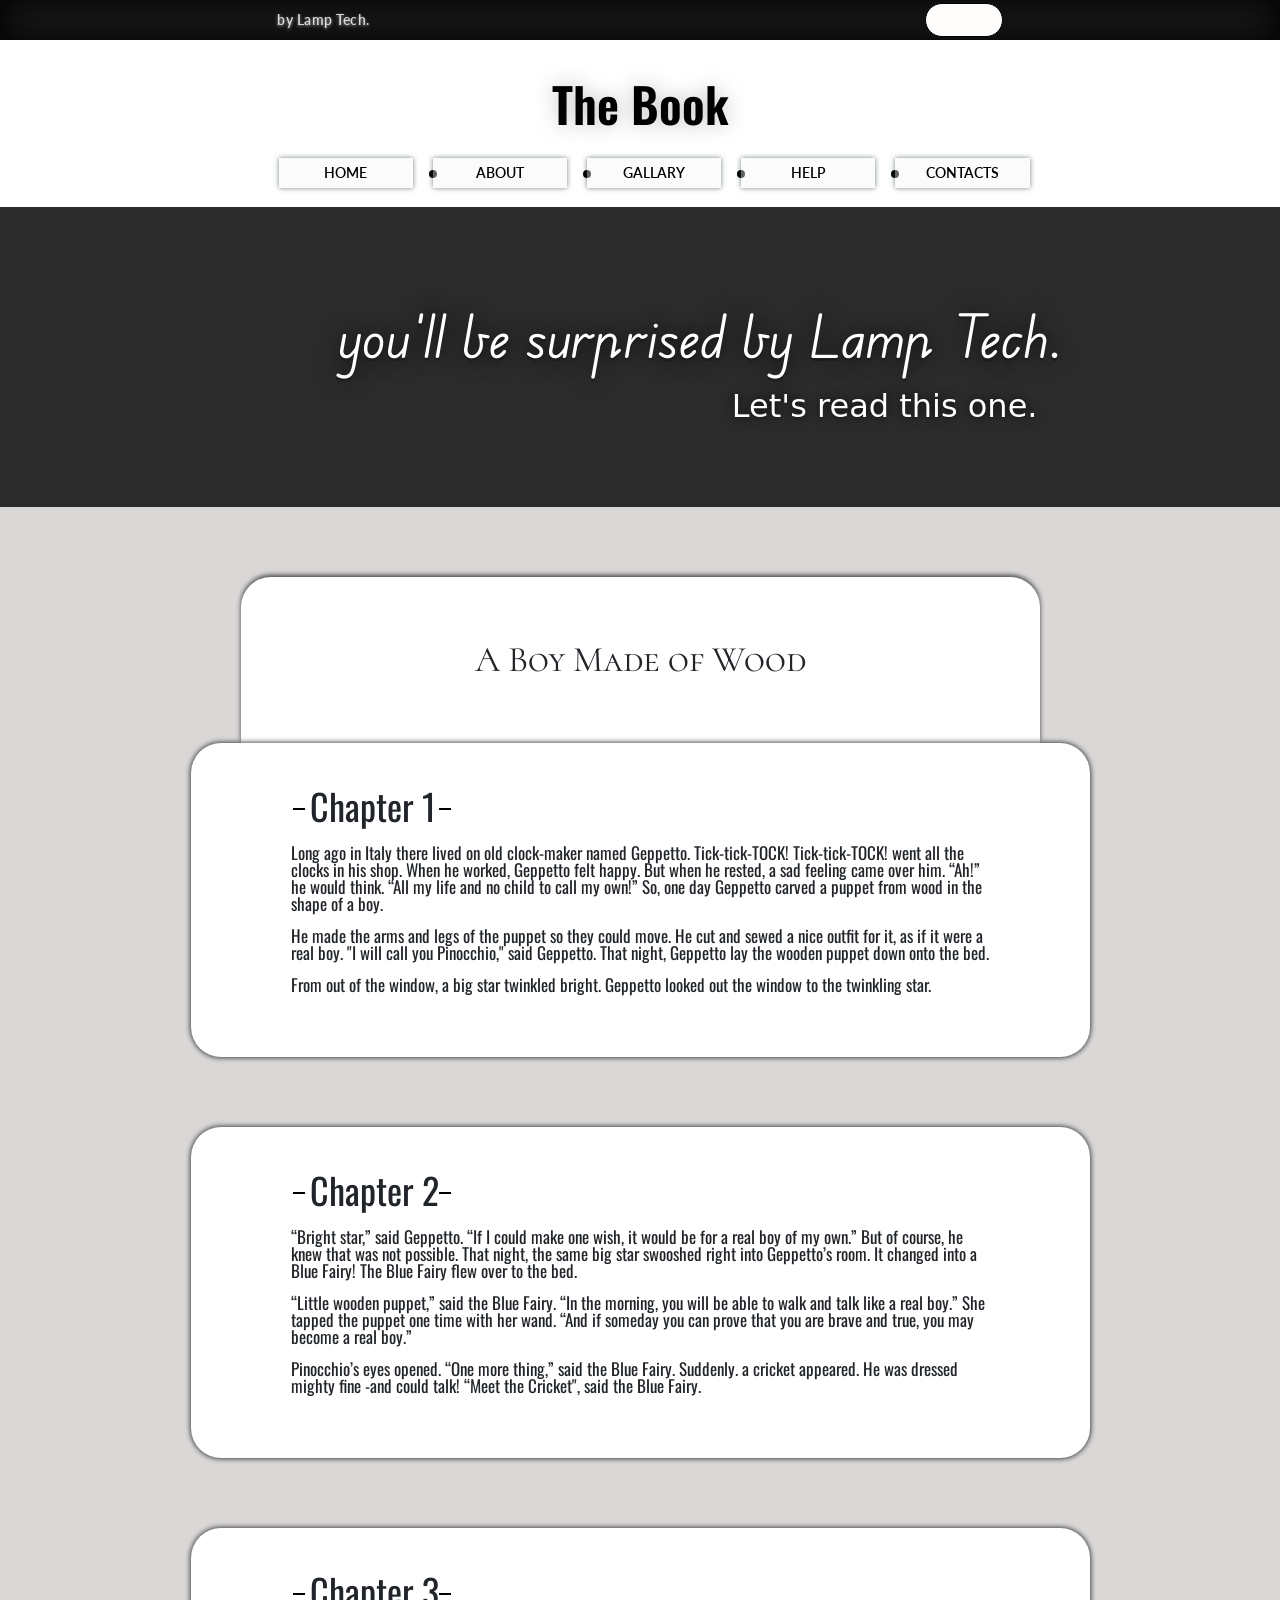
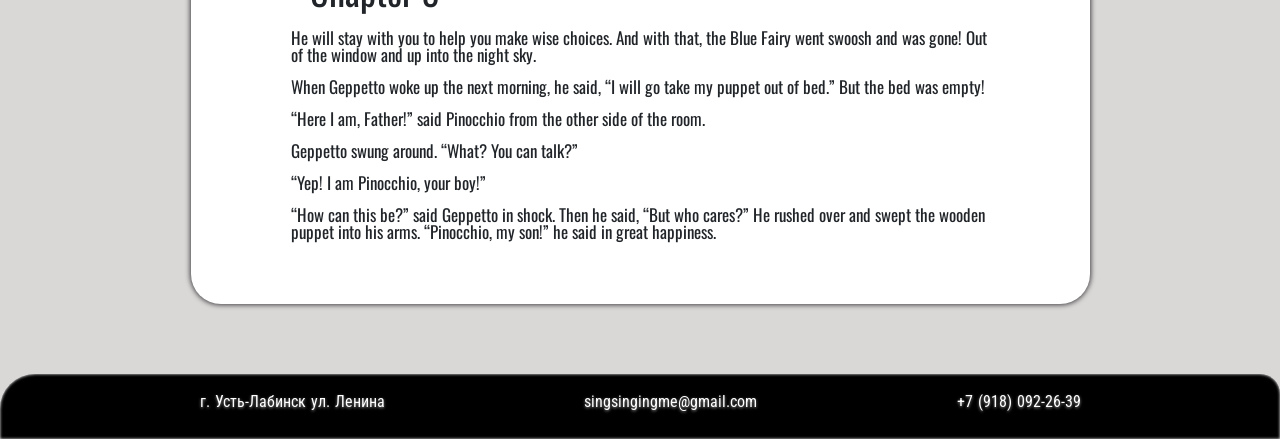
==== index.html @ bba51c2e "The book Добавил свёрстанную страницу" ====
<!DOCTYPE html>
<html lang="en">

<head>
	<link rel="stylesheet" href="/css/bootstrap.css">
	<link rel="stylesheet" href="/css/style.css">
	<meta charset="UTF-8">
	<meta http-equiv="X-UA-Compatible" content="IE=edge">
	<meta name="viewport" content="width=device-width, initial-scale=1.0">
	<title>Document</title>
</head>





</body>

</html><body>
	<div class="wrapper">
		<div class="content">
			<div class="top">

				<div class="top__flex">
					<div class="top__adress">by Lamp Tech.</div>

					<div class="top__list">
						<ul>
							<li><a target="blank" href="#"><img src="/img/icons/instagram.svg" alt=""></a></li>
							<li><a target="blank" href="#"><img src="/img/icons/facebook.svg" alt=""></a></li>
							<li><a target="blank" href="https://www.youtube.com/?hl=RU"><img src="/img/icons/youtube.svg" alt=""></a>
							</li>
							<li><a target="blank" href="https://vk.com/"><img src="/img/icons/vk.svg" alt=""></a></li>
						</ul>
					</div>
				</div>

			</div>
			<div class="header">
				<div class="container">
					<div class="header__logo">
						<div class="header__icon"><img src="/img/lamp.svg" alt=""></div>
						<div class="header__big-text big-text">The Book</div>
						<!-- <div class="header__lil-text lil-text">by Lamp Tech.</div> -->
					</div>
					<nav class="menu">

						<ul class="menu">
							<li><a href="#">home</a></li>
							<li><a href="#">about</a></li>
							<li><a href="#">gallary</a></li>
							<li><a href="#">help</a></li>
							<li><a href="#foot">contacts</a></li>
						</ul>

					</nav>
				</div>
			</div>

			<div class="main-title">
				<div class="main-title__img">
					<div class="container">
						<div class="main-title__flex">
							<div class="main-title__words">
								<div class="words__Great-title">you'll be surprised by Lamp Tech.</div>
								<div class="words__small-title">Let's read this one.</div>
							</div>
						</div>
					</div>
				</div>
			</div>

			<div class="chapter-1">
				<div class="container">
					<div class="chapter-1__title title">A Boy Made of Wood</div>
					<div class="chapter-1__flex">
						<div class="chapter-1__body">
							<div class="chapter-1__image"><img src="/img/img_chapter-1.jpg" alt=""></div>
							<div class="chapter-1__words">
								<div class="chapter-1__mini-title">Chapter 1</div>
								<div class="chapter-1__text">
									<p>Long ago in Italy there lived on old clock-maker named Geppetto. Tick-tick-TOCK! Tick-tick-TOCK!
										went all the clocks in his shop. When he worked, Geppetto felt happy. But when he rested, a sad
										feeling came over him. “Ah!” he would think. “All my life and no child to call my own!” So, one day
										Geppetto carved a puppet from wood in the shape of a boy.</p>
									<p>He made the arms and legs of the puppet so they could move. He cut and sewed a nice outfit for it,
										as if it were a real boy. "I will call you Pinocchio," said Geppetto. That night, Geppetto lay the
										wooden puppet down onto the bed.</p>

									<p>From out of the window, a big star twinkled bright. Geppetto looked out the window to the twinkling
										star. </p>

									<!-- <p>“Bright star,” said Geppetto. “If I could make one wish, it would be for a real boy of my own.” But of course, he knew that was not possible.</p>
									
									<p>That night, the same big star swooshed right into Geppetto’s room. It changed into a Blue Fairy!  The Blue Fairy flew over to the bed.</p>
									
									<p>“Little wooden puppet,” said the Blue Fairy. “In the morning, you will be able to walk and talk like a real boy.” She tapped the puppet one time with her wand. “And if someday you can prove that you are brave and true, you may become a real boy.”</p>
									
									<p>Pinocchio’s eyes opened.</p> -->
								</div>
							</div>
						</div>
					</div>
				</div>
			</div>


			<div class="chapter-1">
				<div class="container">

					<div class="chapter-1__flex">
						<div class="chapter-1__body">
							<div class="chapter-1__image"><img src="/img/img_chapter-3.jpg" alt=""></div>
							<div class="chapter-1__words">
								<div class="chapter-1__mini-title">Chapter 2</div>
								<div class="chapter-1__text">
									<p>“Bright star,” said Geppetto. “If I could make one wish, it would be for a real boy of my own.” But
										of course, he knew that was not possible.
										That night, the same big star swooshed right into Geppetto’s room. It changed into a Blue Fairy! The
										Blue Fairy flew over to the bed.</p>

									<p>“Little wooden puppet,” said the Blue Fairy. “In the morning, you will be able to walk and talk
										like a real boy.” She tapped the puppet one time with her wand. “And if someday you can prove that
										you are brave and true, you may become a real boy.”</p>

									<p>Pinocchio’s eyes opened. “One more thing,” said the Blue Fairy. Suddenly. a cricket appeared. He
										was dressed mighty fine -and could talk! “Meet the Cricket", said the Blue Fairy. </p>


								</div>
							</div>
						</div>
					</div>
				</div>
			</div>
			<div class="chapter-1">
				<div class="container">

					<div class="chapter-1__flex">
						<div class="chapter-1__body">
							<div class="chapter-1__image"><img src="/img/4.jpg" alt=""></div>
							<div class="chapter-1__words">
								<div class="chapter-1__mini-title">Chapter 3</div>
								<div class="chapter-1__text">
									<p>
										He will stay with you to help you make wise choices.
										And with that, the Blue Fairy went swoosh and was gone! Out of the window and up into the night sky.
									</p>

									<p>When Geppetto woke up the next morning, he said, “I will go take my puppet out of bed.” But the bed
										was empty!</p>

									<p>“Here I am, Father!” said Pinocchio from the other side of the room.</p>

									<p>Geppetto swung around. “What? You can talk?”</p>

									<p>“Yep! I am Pinocchio, your boy!”</p>

									<p>“How can this be?” said Geppetto in shock. Then he said, “But who cares?” He rushed over and swept
										the wooden puppet into his arms. “Pinocchio, my son!” he said in great happiness.</p>


								</div>
							</div>
						</div>
					</div>
				</div>
			</div>

		</div>

		<footer id="foot" class="footer">
			<div class="footer__flex">
				<div class="footer__text">
					<div class="footer__adres">г. Усть-Лабинск ул. Ленина</div>
					<div class="footer__e-mail">singsingingme@gmail.com</div>
					<div class="footer__number-phone">+7 (918) 092-26-39</div>
				</div>
			</div>
		</footer>
	</div>
	</div>






</body>
</html>
---- css/style.css ----
@import url("https://fonts.googleapis.com/css2?family=PT+Sans:ital,wght@0,400;0,700;1,400&display=swap");
@import url("https://fonts.googleapis.com/css2?family=Lato:ital,wght@0,300;0,700;1,300&family=Oswald:wght@400;600&display=swap");
@import url("https://fonts.googleapis.com/css2?family=Edu+VIC+WA+NT+Beginner:wght@500&display=swap");
@import url("https://fonts.googleapis.com/css2?family=Cormorant+SC:wght@700&display=swap");
@import url("https://fonts.googleapis.com/css2?family=Roboto+Condensed&display=swap");
* {
  padding: 0;
  margin: 0;
  border: 0;
}

*, *:before, *:after {
  box-sizing: border-box;
}

:focus, :active {
  outline: none;
}

a:focus, a:active {
  outline: none;
}

nav, footer, header, aside {
  display: block;
}

html, body {
  height: 100%;
  width: 100%;
  font-size: 100%;
  line-height: 1;
  font-size: 14px;
  -ms-text-size-adjust: 100%;
  -moz-text-size-adjust: 100%;
  -webkit-text-size-adjust: 100%;
}

input, button, textarea {
  font-family: inherit;
}

input::-ms-clear {
  display: none;
}

button {
  cursor: pointer;
}

button::-moz-focus-inner {
  padding: 0;
  border: 0;
}

a, a:visited {
  text-decoration: none;
}

a:hover {
  text-decoration: none;
}

ul li {
  list-style: none;
}

img {
  vertical-align: top;
}

h1, h2, h3, h4, h5, h6 {
  font-size: inherit;
  font-weight: 400;
}

.top {
  z-index: 5;
  position: fixed;
  top: 0;
  left: 0;
  right: 0;
  height: 40px;
  background-color: rgb(29, 28, 28);
  box-shadow: inset 0px 0px 35px 3px rgb(0, 0, 0);
}
.top__flex {
  display: flex;
  justify-content: space-around;
  height: 100%;
}
.top__adress {
  display: flex;
  align-items: center;
  color: rgba(255, 255, 255, 0.8);
  text-shadow: 0px 1px 3.5px rgba(255, 255, 255, 0.6);
  font-family: Lato;
  font-size: 14px;
  font-weight: 600;
  letter-spacing: 0.5px;
}
.top__list {
  display: flex;
  align-items: center;
  background-color: rgb(255, 252, 252);
  border-radius: 25px;
  margin: 3px 0px;
  border: 1px solid #000;
  padding: 0px 4px;
}
.top__list ul {
  display: flex;
  flex-direction: row;
  justify-content: space-between;
}
.top__list li {
  margin: 0px 5px;
  position: relative;
}
.top__list img {
  height: 25px;
}

.wrapper {
  background-color: rgb(218, 215, 215);
  min-height: 100%;
  display: flex;
  flex-direction: column;
  overflow: hidden;
}

.content {
  flex: 1 1 100%;
}

.header {
  margin: 40px 0px 0px 0px;
  background-color: rgb(255, 255, 255);
  padding: 0px 0px 15px 0px;
}
.header__logo {
  padding: 25px 0px;
}
.header__icon {
  display: flex;
  justify-content: center;
  align-items: center;
}
.header__icon img {
  width: 70px;
  padding: 0px 0px 15px 0px;
}
.header__big-text {
  text-align: center;
  padding: 0px 0px 5px 0px;
}
.header__lil-text {
  text-align: center;
}

.container {
  max-width: 820px;
  margin: 0px auto;
}

.big-text {
  font-family: Oswald;
  font-weight: 600;
  font-size: 48px;
  color: #000;
  text-shadow: 0px 0px 20px rgba(105, 105, 105, 0.4);
}

.lil-text {
  font-family: Lato;
  font-weight: 300;
  font-size: 14px;
  opacity: 0.8;
  color: rgb(66, 65, 65);
}

.menu {
  margin: 0px 0px 4px 0px;
}

.menu ul {
  display: flex;
  flex-direction: row;
  justify-content: space-around;
  height: 30px;
}

.menu li {
  display: flex;
  flex: 1;
  margin: 0px 10px;
  background-color: rgba(245, 245, 245, 0.4);
  box-shadow: 0 0 5px 0 rgba(26, 48, 57, 0.6);
  position: relative;
}

.menu li:not(:last-child):after {
  position: absolute;
  overflow: visible;
  content: "";
  left: 150px;
  top: 12px;
  width: 8px;
  height: 8px;
  background-color: #000;
  border-radius: 50%;
  background-size: contain;
}

.menu a {
  display: flex;
  justify-content: center;
  align-items: center;
  width: 100%;
  font-family: Lato;
  font-weight: 600;
  text-transform: uppercase;
  color: #000;
}

.menu a:hover {
  background-color: #ebebeb;
  color: rgb(73, 73, 73);
  box-shadow: 0 0 4px 0px rgb(121, 132, 136);
}

.main-title {
  color: #fff;
  background-color: rgba(0, 0, 0, 0.8);
  z-index: 4;
}
.main-title__img {
  margin: 0px 0px;
  background: fixed;
  width: 1400px;
  height: 300px;
  background-image: url(/img/blackbooks.jpg);
  background-size: cover;
  padding: 50px 0px;
  z-index: 2;
}
.main-title__flex {
  display: flex;
  justify-content: center;
  align-items: center;
}
.main-title__words {
  padding: 50px 0px 0px 0px;
}

.words__Great-title {
  font-size: 58px;
  font-family: Edu VIC WA NT Beginner;
  text-shadow: 0px 3px 0px rgba(29, 29, 29, 0.8), 0px 0px 20px rgba(0, 0, 0, 0.8);
}
.words__small-title {
  font-size: 32px;
  padding: 25px 25px 0 0;
  display: flex;
  justify-content: right;
  text-shadow: 0px 1px 0px rgba(29, 29, 29, 0.8), 0px 0px 10px rgba(0, 0, 0, 0.8);
}

.chapter-1 {
  margin: 70px 0px;
}
.chapter-1__title {
  background-color: #fff;
  margin: 50px 0px 0 0;
  font-family: Cormorant SC;
  font-size: 36px;
  text-align: center;
  padding: 65px 0px;
  border-radius: 30px 30px 0px 0px;
  box-shadow: 0px -2px 5px 0px rgba(0, 0, 0, 0.7);
}
.chapter-1__flex {
  padding: 0px 50px;
  border-radius: 30px;
  background-color: #fff;
  display: flex;
  flex-direction: row;
  margin: 0px -50px;
  box-shadow: 0px 0px 5px 1px rgba(0, 0, 0, 0.7);
}
.chapter-1__body {
  display: flex;
  flex: 1 1 auto;
  flex-direction: row;
}
.chapter-1__image {
  padding: 50px 0px 0px 0px;
}
.chapter-1__image img {
  width: 290px;
}
.chapter-1 .chapter-1__words {
  padding: 50px 50px;
}
.chapter-1 .chapter-1__mini-title {
  font-family: Oswald;
  font-size: 36px;
  margin: -5px 0px 20px 0px;
  position: relative;
  left: 19px;
}
.chapter-1 .chapter-1__mini-title::after {
  content: "";
  background-color: #000;
  width: 12px;
  height: 2px;
  top: 20px;
  left: 129px;
  position: absolute;
}
.chapter-1 .chapter-1__mini-title::before {
  content: "";
  background-color: #000;
  width: 12px;
  height: 2px;
  top: 20px;
  left: -17px;
  position: absolute;
}
.chapter-1__text {
  font-size: 17px;
  font-family: oswald;
}
.chapter-1__text p:not(:last-child) {
  margin: 0 0 15px 0;
}

.footer {
  height: 65px;
  background-color: #000;
  border-radius: 35px 20px 0 0;
  box-shadow: inset 0px 0px 3px 0px rgb(255, 255, 255);
}
.footer__flex {
  display: flex;
  flex-direction: row;
}
.footer__text {
  display: flex;
  padding: 20px 0px;
  color: #fff;
  flex: 1 1 auto;
  text-align: center;
  justify-content: space-evenly;
}
.footer__adres {
  font-size: 16px;
  font-family: Roboto Condensed;
  text-shadow: 0px 1px 3px rgba(255, 255, 255, 0.6);
  word-spacing: 1px;
}
.footer__e-mail {
  font-size: 16px;
  font-family: Roboto Condensed;
  text-shadow: 0px 1px 3px rgba(255, 255, 255, 0.6);
  word-spacing: 3px;
}
.footer__number-phone {
  font-size: 16px;
  font-family: Roboto Condensed;
  text-shadow: 0px 1px 3px rgba(255, 255, 255, 0.6);
  word-spacing: 1px;
}
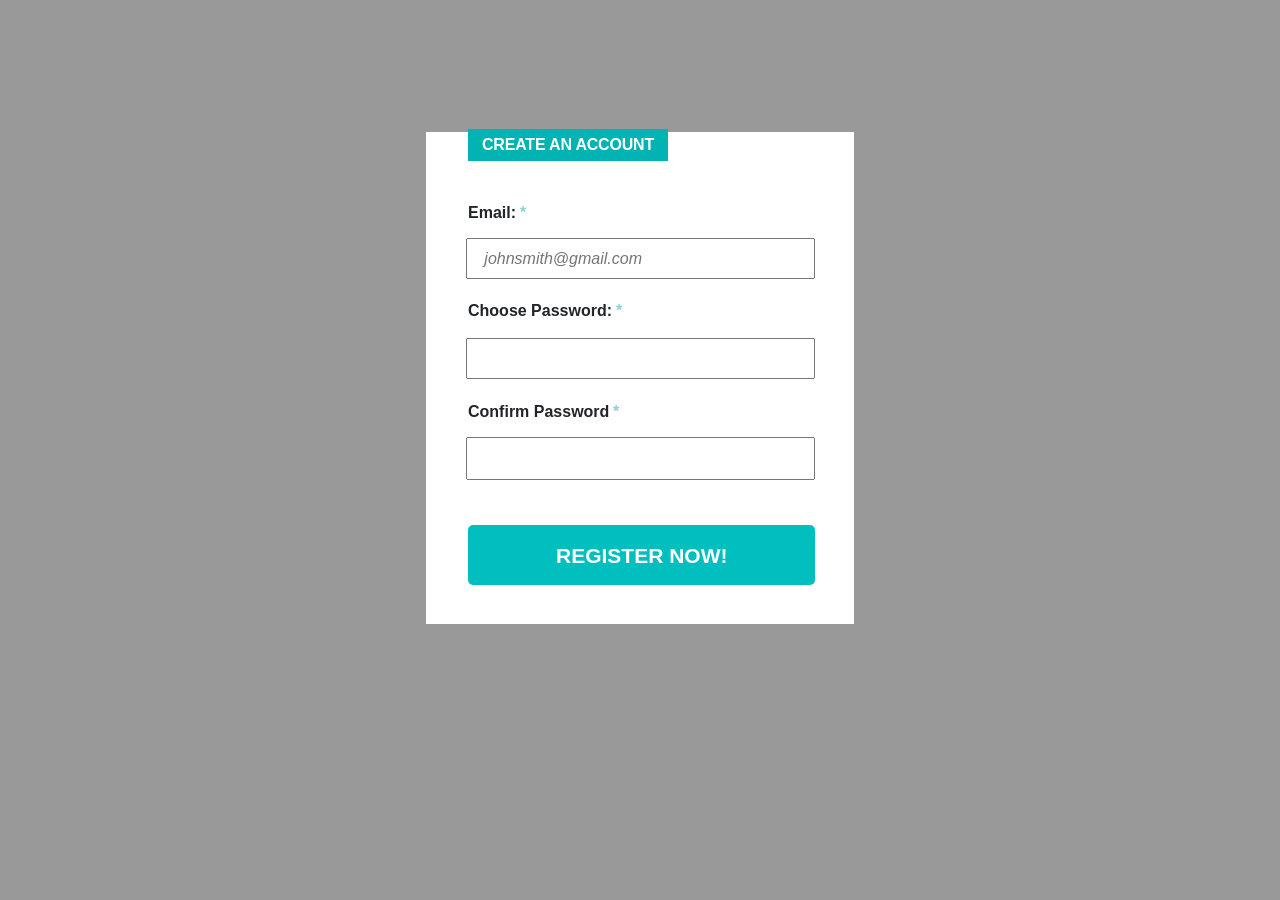
==== commit b016635d: "PixelPerfect form Загрузил форму" ====
--- a/index.html
+++ b/index.html
@@ -10,181 +10,24 @@
 	<title>Document</title>
 </head>
 
-
-
-
-
-</body>
-
-</html><body>
-	<div class="wrapper">
-		<div class="content">
-			<div class="top">
-
-				<div class="top__flex">
-					<div class="top__adress">by Lamp Tech.</div>
-
-					<div class="top__list">
-						<ul>
-							<li><a target="blank" href="#"><img src="/img/icons/instagram.svg" alt=""></a></li>
-							<li><a target="blank" href="#"><img src="/img/icons/facebook.svg" alt=""></a></li>
-							<li><a target="blank" href="https://www.youtube.com/?hl=RU"><img src="/img/icons/youtube.svg" alt=""></a>
-							</li>
-							<li><a target="blank" href="https://vk.com/"><img src="/img/icons/vk.svg" alt=""></a></li>
-						</ul>
-					</div>
-				</div>
-
-			</div>
-			<div class="header">
-				<div class="container">
-					<div class="header__logo">
-						<div class="header__icon"><img src="/img/lamp.svg" alt=""></div>
-						<div class="header__big-text big-text">The Book</div>
-						<!-- <div class="header__lil-text lil-text">by Lamp Tech.</div> -->
-					</div>
-					<nav class="menu">
-
-						<ul class="menu">
-							<li><a href="#">home</a></li>
-							<li><a href="#">about</a></li>
-							<li><a href="#">gallary</a></li>
-							<li><a href="#">help</a></li>
-							<li><a href="#foot">contacts</a></li>
-						</ul>
-
-					</nav>
-				</div>
-			</div>
-
-			<div class="main-title">
-				<div class="main-title__img">
-					<div class="container">
-						<div class="main-title__flex">
-							<div class="main-title__words">
-								<div class="words__Great-title">you'll be surprised by Lamp Tech.</div>
-								<div class="words__small-title">Let's read this one.</div>
-							</div>
-						</div>
-					</div>
-				</div>
-			</div>
-
-			<div class="chapter-1">
-				<div class="container">
-					<div class="chapter-1__title title">A Boy Made of Wood</div>
-					<div class="chapter-1__flex">
-						<div class="chapter-1__body">
-							<div class="chapter-1__image"><img src="/img/img_chapter-1.jpg" alt=""></div>
-							<div class="chapter-1__words">
-								<div class="chapter-1__mini-title">Chapter 1</div>
-								<div class="chapter-1__text">
-									<p>Long ago in Italy there lived on old clock-maker named Geppetto. Tick-tick-TOCK! Tick-tick-TOCK!
-										went all the clocks in his shop. When he worked, Geppetto felt happy. But when he rested, a sad
-										feeling came over him. “Ah!” he would think. “All my life and no child to call my own!” So, one day
-										Geppetto carved a puppet from wood in the shape of a boy.</p>
-									<p>He made the arms and legs of the puppet so they could move. He cut and sewed a nice outfit for it,
-										as if it were a real boy. "I will call you Pinocchio," said Geppetto. That night, Geppetto lay the
-										wooden puppet down onto the bed.</p>
-
-									<p>From out of the window, a big star twinkled bright. Geppetto looked out the window to the twinkling
-										star. </p>
-
-									<!-- <p>“Bright star,” said Geppetto. “If I could make one wish, it would be for a real boy of my own.” But of course, he knew that was not possible.</p>
-									
-									<p>That night, the same big star swooshed right into Geppetto’s room. It changed into a Blue Fairy!  The Blue Fairy flew over to the bed.</p>
-									
-									<p>“Little wooden puppet,” said the Blue Fairy. “In the morning, you will be able to walk and talk like a real boy.” She tapped the puppet one time with her wand. “And if someday you can prove that you are brave and true, you may become a real boy.”</p>
-									
-									<p>Pinocchio’s eyes opened.</p> -->
-								</div>
-							</div>
-						</div>
-					</div>
-				</div>
-			</div>
-
-
-			<div class="chapter-1">
-				<div class="container">
-
-					<div class="chapter-1__flex">
-						<div class="chapter-1__body">
-							<div class="chapter-1__image"><img src="/img/img_chapter-3.jpg" alt=""></div>
-							<div class="chapter-1__words">
-								<div class="chapter-1__mini-title">Chapter 2</div>
-								<div class="chapter-1__text">
-									<p>“Bright star,” said Geppetto. “If I could make one wish, it would be for a real boy of my own.” But
-										of course, he knew that was not possible.
-										That night, the same big star swooshed right into Geppetto’s room. It changed into a Blue Fairy! The
-										Blue Fairy flew over to the bed.</p>
-
-									<p>“Little wooden puppet,” said the Blue Fairy. “In the morning, you will be able to walk and talk
-										like a real boy.” She tapped the puppet one time with her wand. “And if someday you can prove that
-										you are brave and true, you may become a real boy.”</p>
-
-									<p>Pinocchio’s eyes opened. “One more thing,” said the Blue Fairy. Suddenly. a cricket appeared. He
-										was dressed mighty fine -and could talk! “Meet the Cricket", said the Blue Fairy. </p>
-
-
-								</div>
-							</div>
-						</div>
-					</div>
-				</div>
-			</div>
-			<div class="chapter-1">
-				<div class="container">
-
-					<div class="chapter-1__flex">
-						<div class="chapter-1__body">
-							<div class="chapter-1__image"><img src="/img/4.jpg" alt=""></div>
-							<div class="chapter-1__words">
-								<div class="chapter-1__mini-title">Chapter 3</div>
-								<div class="chapter-1__text">
-									<p>
-										He will stay with you to help you make wise choices.
-										And with that, the Blue Fairy went swoosh and was gone! Out of the window and up into the night sky.
-									</p>
-
-									<p>When Geppetto woke up the next morning, he said, “I will go take my puppet out of bed.” But the bed
-										was empty!</p>
-
-									<p>“Here I am, Father!” said Pinocchio from the other side of the room.</p>
-
-									<p>Geppetto swung around. “What? You can talk?”</p>
-
-									<p>“Yep! I am Pinocchio, your boy!”</p>
-
-									<p>“How can this be?” said Geppetto in shock. Then he said, “But who cares?” He rushed over and swept
-										the wooden puppet into his arms. “Pinocchio, my son!” he said in great happiness.</p>
-
-
-								</div>
-							</div>
-						</div>
-					</div>
-				</div>
-			</div>
-
-		</div>
-
-		<footer id="foot" class="footer">
-			<div class="footer__flex">
-				<div class="footer__text">
-					<div class="footer__adres">г. Усть-Лабинск ул. Ленина</div>
-					<div class="footer__e-mail">singsingingme@gmail.com</div>
-					<div class="footer__number-phone">+7 (918) 092-26-39</div>
-				</div>
-			</div>
-		</footer>
-	</div>
-	</div>
-
-
-
-
-
+<body>
+<div class="container">
+	<div class="mail-tittle"><p>Email:</p></div>
+	<form action="#">
+		<input class="email" type="email" name="email" placeholder="   johnsmith@gmail.com">
+	</form>
+	<div class="password-title"><p>Choose Password:</p></div>
+	<form action="#">
+		<input class="password" type="password" name="pass">
+	</form>
+	<div class="confirmpassword-title"><p>Confirm Password</p></div>
+	<form action="#">
+		<input class="cpassword" type="password" name="cpass">
+	</form><div class="button"> 
+	<button><p>Register now!</p></button>
+	
+</div>
+</div>
 
 </body>
 </html>
--- a/css/style.css
+++ b/css/style.css
@@ -1,373 +1,126 @@
-@import url("https://fonts.googleapis.com/css2?family=PT+Sans:ital,wght@0,400;0,700;1,400&display=swap");
-@import url("https://fonts.googleapis.com/css2?family=Lato:ital,wght@0,300;0,700;1,300&family=Oswald:wght@400;600&display=swap");
-@import url("https://fonts.googleapis.com/css2?family=Edu+VIC+WA+NT+Beginner:wght@500&display=swap");
-@import url("https://fonts.googleapis.com/css2?family=Cormorant+SC:wght@700&display=swap");
-@import url("https://fonts.googleapis.com/css2?family=Roboto+Condensed&display=swap");
-* {
-  padding: 0;
-  margin: 0;
-  border: 0;
+
+body {
+	font-family: Arial, "Helvetica Neue", Helvetica, sans-serif;
+	background-color: #999;
 }
+.container {
+	max-width: 428px;
+	height: 492px;
+	margin-top: 132px;
+	background-color: #fff;
+	position: relative;
+}
+.container::before{
+	content: "Create an account";
+position: absolute;
+font-weight: 700;
+font-size: 16px;
+text-transform: uppercase;
+background-color: #01b3b3;
+left: 42px;
+top: -3px;
+width: 200px;
+padding: 4px;
+text-align: center;
+color: #fff;
+letter-spacing: -0.2px;
+font-family: Arial, "Helvetica Neue", Helvetica, sans-serif;
 
-*, *:before, *:after {
-  box-sizing: border-box;
+
 }
+.mail-tittle {
+	padding: 69px 0px 0px 30px;
+	margin: 0px 0px -3px 0px;
+	font-size: 16px;
+	font-weight: bold;
+	position: relative;
+}
+.mail-tittle::after {
+	content: "*";
+	color: #8cd3d3;
+	font-weight: 700;
+	position: absolute;
+	top: 69px;
+	left: 82px;
 
-:focus, :active {
-  outline: none;
 }
+.email {
+	font-style: italic;
+	width: 349px;
+	height: 41px;
+	margin: 0px 0px -2px 28px;
+	font-size: 16px;
+	padding: 1px 0px 0px 3px;
+}
+.password {
+	font-style: italic;
+	width: 349px;
+	height: 41px;
+	margin: -8px 0px 0px 28px;
+	font-size: 16px;
+	padding: 1px 0px 0px 3px;
+}
+.cpassword {
+	font-style: italic;
+	width: 349px;
+	height: 43px;
+	margin: -8px 0px -2px 28px;
+	font-size: 16px;
+	padding: 1px 0px 0px 3px;
+}
+button {
+	margin: 47px 0px 0px 30px;
+	width: 347px;
+	height: 60px;
+	background-color: #01bfbf;
+	position: relative;
+	border-radius: 5px;
+	border: none;
+}
+.button p{
+	text-align: center;
+	position: absolute;
+	font-size: 21px;
+	font-weight: 600;
+	color: #fff;
+	left: 88px;
+	top: 15px;
+	text-transform: uppercase;
 
-a:focus, a:active {
-  outline: none;
 }
+.password-title {
+	
+	font-size: 16px;
+	font-weight: 700;
+	margin: 22px 0px 2px 30px;
+	padding: 0px 0px 5px 0px;
+	position: relative;
+}
+.password-title::after{
+	content: "*";
+	color: #8cd3d3;
+	font-weight: 700;
+	position: absolute;
+	top: 0px;
+	
+	left: 148px;
+}
+.confirmpassword-title {
+	font-size: 16px;
+	font-weight: bold;
+	font-size: 16px;
+	font-weight: 700;
+	margin: 21px 0px 0px 30px;
+	padding: 0px 0px 5px 0px;
+	position: relative;
 
-nav, footer, header, aside {
-  display: block;
 }
+.confirmpassword-title::after{
+	content: "*";
+	color: #8cd3d3;
+	font-weight: 700;
 
-html, body {
-  height: 100%;
-  width: 100%;
-  font-size: 100%;
-  line-height: 1;
-  font-size: 14px;
-  -ms-text-size-adjust: 100%;
-  -moz-text-size-adjust: 100%;
-  -webkit-text-size-adjust: 100%;
-}
-
-input, button, textarea {
-  font-family: inherit;
-}
-
-input::-ms-clear {
-  display: none;
-}
-
-button {
-  cursor: pointer;
-}
-
-button::-moz-focus-inner {
-  padding: 0;
-  border: 0;
-}
-
-a, a:visited {
-  text-decoration: none;
-}
-
-a:hover {
-  text-decoration: none;
-}
-
-ul li {
-  list-style: none;
-}
-
-img {
-  vertical-align: top;
-}
-
-h1, h2, h3, h4, h5, h6 {
-  font-size: inherit;
-  font-weight: 400;
-}
-
-.top {
-  z-index: 5;
-  position: fixed;
-  top: 0;
-  left: 0;
-  right: 0;
-  height: 40px;
-  background-color: rgb(29, 28, 28);
-  box-shadow: inset 0px 0px 35px 3px rgb(0, 0, 0);
-}
-.top__flex {
-  display: flex;
-  justify-content: space-around;
-  height: 100%;
-}
-.top__adress {
-  display: flex;
-  align-items: center;
-  color: rgba(255, 255, 255, 0.8);
-  text-shadow: 0px 1px 3.5px rgba(255, 255, 255, 0.6);
-  font-family: Lato;
-  font-size: 14px;
-  font-weight: 600;
-  letter-spacing: 0.5px;
-}
-.top__list {
-  display: flex;
-  align-items: center;
-  background-color: rgb(255, 252, 252);
-  border-radius: 25px;
-  margin: 3px 0px;
-  border: 1px solid #000;
-  padding: 0px 4px;
-}
-.top__list ul {
-  display: flex;
-  flex-direction: row;
-  justify-content: space-between;
-}
-.top__list li {
-  margin: 0px 5px;
-  position: relative;
-}
-.top__list img {
-  height: 25px;
-}
-
-.wrapper {
-  background-color: rgb(218, 215, 215);
-  min-height: 100%;
-  display: flex;
-  flex-direction: column;
-  overflow: hidden;
-}
-
-.content {
-  flex: 1 1 100%;
-}
-
-.header {
-  margin: 40px 0px 0px 0px;
-  background-color: rgb(255, 255, 255);
-  padding: 0px 0px 15px 0px;
-}
-.header__logo {
-  padding: 25px 0px;
-}
-.header__icon {
-  display: flex;
-  justify-content: center;
-  align-items: center;
-}
-.header__icon img {
-  width: 70px;
-  padding: 0px 0px 15px 0px;
-}
-.header__big-text {
-  text-align: center;
-  padding: 0px 0px 5px 0px;
-}
-.header__lil-text {
-  text-align: center;
-}
-
-.container {
-  max-width: 820px;
-  margin: 0px auto;
-}
-
-.big-text {
-  font-family: Oswald;
-  font-weight: 600;
-  font-size: 48px;
-  color: #000;
-  text-shadow: 0px 0px 20px rgba(105, 105, 105, 0.4);
-}
-
-.lil-text {
-  font-family: Lato;
-  font-weight: 300;
-  font-size: 14px;
-  opacity: 0.8;
-  color: rgb(66, 65, 65);
-}
-
-.menu {
-  margin: 0px 0px 4px 0px;
-}
-
-.menu ul {
-  display: flex;
-  flex-direction: row;
-  justify-content: space-around;
-  height: 30px;
-}
-
-.menu li {
-  display: flex;
-  flex: 1;
-  margin: 0px 10px;
-  background-color: rgba(245, 245, 245, 0.4);
-  box-shadow: 0 0 5px 0 rgba(26, 48, 57, 0.6);
-  position: relative;
-}
-
-.menu li:not(:last-child):after {
-  position: absolute;
-  overflow: visible;
-  content: "";
-  left: 150px;
-  top: 12px;
-  width: 8px;
-  height: 8px;
-  background-color: #000;
-  border-radius: 50%;
-  background-size: contain;
-}
-
-.menu a {
-  display: flex;
-  justify-content: center;
-  align-items: center;
-  width: 100%;
-  font-family: Lato;
-  font-weight: 600;
-  text-transform: uppercase;
-  color: #000;
-}
-
-.menu a:hover {
-  background-color: #ebebeb;
-  color: rgb(73, 73, 73);
-  box-shadow: 0 0 4px 0px rgb(121, 132, 136);
-}
-
-.main-title {
-  color: #fff;
-  background-color: rgba(0, 0, 0, 0.8);
-  z-index: 4;
-}
-.main-title__img {
-  margin: 0px 0px;
-  background: fixed;
-  width: 1400px;
-  height: 300px;
-  background-image: url(/img/blackbooks.jpg);
-  background-size: cover;
-  padding: 50px 0px;
-  z-index: 2;
-}
-.main-title__flex {
-  display: flex;
-  justify-content: center;
-  align-items: center;
-}
-.main-title__words {
-  padding: 50px 0px 0px 0px;
-}
-
-.words__Great-title {
-  font-size: 58px;
-  font-family: Edu VIC WA NT Beginner;
-  text-shadow: 0px 3px 0px rgba(29, 29, 29, 0.8), 0px 0px 20px rgba(0, 0, 0, 0.8);
-}
-.words__small-title {
-  font-size: 32px;
-  padding: 25px 25px 0 0;
-  display: flex;
-  justify-content: right;
-  text-shadow: 0px 1px 0px rgba(29, 29, 29, 0.8), 0px 0px 10px rgba(0, 0, 0, 0.8);
-}
-
-.chapter-1 {
-  margin: 70px 0px;
-}
-.chapter-1__title {
-  background-color: #fff;
-  margin: 50px 0px 0 0;
-  font-family: Cormorant SC;
-  font-size: 36px;
-  text-align: center;
-  padding: 65px 0px;
-  border-radius: 30px 30px 0px 0px;
-  box-shadow: 0px -2px 5px 0px rgba(0, 0, 0, 0.7);
-}
-.chapter-1__flex {
-  padding: 0px 50px;
-  border-radius: 30px;
-  background-color: #fff;
-  display: flex;
-  flex-direction: row;
-  margin: 0px -50px;
-  box-shadow: 0px 0px 5px 1px rgba(0, 0, 0, 0.7);
-}
-.chapter-1__body {
-  display: flex;
-  flex: 1 1 auto;
-  flex-direction: row;
-}
-.chapter-1__image {
-  padding: 50px 0px 0px 0px;
-}
-.chapter-1__image img {
-  width: 290px;
-}
-.chapter-1 .chapter-1__words {
-  padding: 50px 50px;
-}
-.chapter-1 .chapter-1__mini-title {
-  font-family: Oswald;
-  font-size: 36px;
-  margin: -5px 0px 20px 0px;
-  position: relative;
-  left: 19px;
-}
-.chapter-1 .chapter-1__mini-title::after {
-  content: "";
-  background-color: #000;
-  width: 12px;
-  height: 2px;
-  top: 20px;
-  left: 129px;
-  position: absolute;
-}
-.chapter-1 .chapter-1__mini-title::before {
-  content: "";
-  background-color: #000;
-  width: 12px;
-  height: 2px;
-  top: 20px;
-  left: -17px;
-  position: absolute;
-}
-.chapter-1__text {
-  font-size: 17px;
-  font-family: oswald;
-}
-.chapter-1__text p:not(:last-child) {
-  margin: 0 0 15px 0;
-}
-
-.footer {
-  height: 65px;
-  background-color: #000;
-  border-radius: 35px 20px 0 0;
-  box-shadow: inset 0px 0px 3px 0px rgb(255, 255, 255);
-}
-.footer__flex {
-  display: flex;
-  flex-direction: row;
-}
-.footer__text {
-  display: flex;
-  padding: 20px 0px;
-  color: #fff;
-  flex: 1 1 auto;
-  text-align: center;
-  justify-content: space-evenly;
-}
-.footer__adres {
-  font-size: 16px;
-  font-family: Roboto Condensed;
-  text-shadow: 0px 1px 3px rgba(255, 255, 255, 0.6);
-  word-spacing: 1px;
-}
-.footer__e-mail {
-  font-size: 16px;
-  font-family: Roboto Condensed;
-  text-shadow: 0px 1px 3px rgba(255, 255, 255, 0.6);
-  word-spacing: 3px;
-}
-.footer__number-phone {
-  font-size: 16px;
-  font-family: Roboto Condensed;
-  text-shadow: 0px 1px 3px rgba(255, 255, 255, 0.6);
-  word-spacing: 1px;
+	position: absolute;
+	top: 0px;
+	left: 145px;
 }
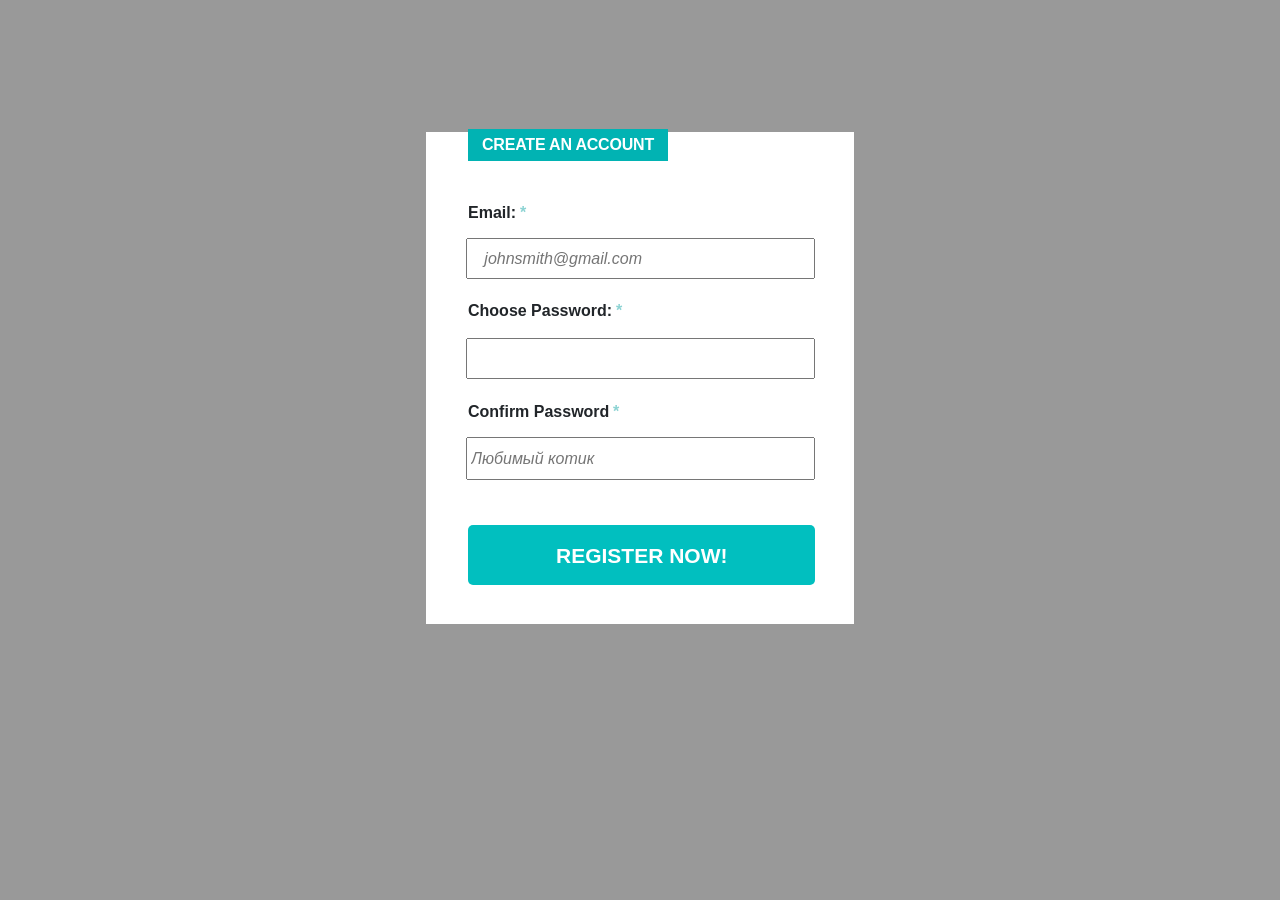
==== commit 5b938a7e: "Добавил PlaceHolder Kitty" ====
--- a/index.html
+++ b/index.html
@@ -22,7 +22,7 @@
 	</form>
 	<div class="confirmpassword-title"><p>Confirm Password</p></div>
 	<form action="#">
-		<input class="cpassword" type="password" name="cpass">
+		<input class="cpassword" type="password" placeholder="Любимый котик" name="cpass">
 	</form><div class="button"> 
 	<button><p>Register now!</p></button>
 	
@@ -30,4 +30,4 @@
 </div>
 
 </body>
-</html>+</html>
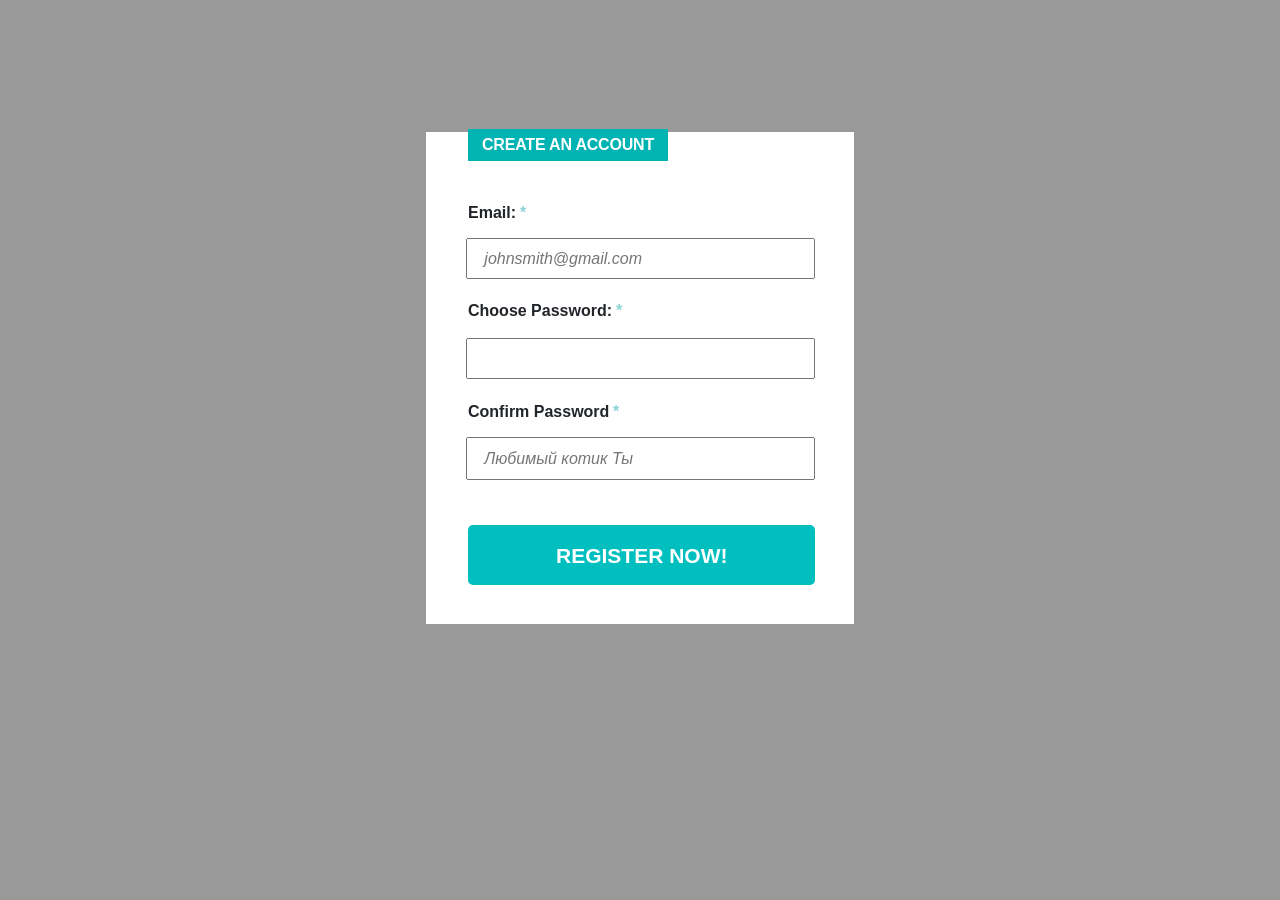
==== commit b93fefa5: "Add Placeholder" ====
--- a/index.html
+++ b/index.html
@@ -22,7 +22,7 @@
 	</form>
 	<div class="confirmpassword-title"><p>Confirm Password</p></div>
 	<form action="#">
-		<input class="cpassword" type="password" placeholder="Любимый котик" name="cpass">
+		<input class="cpassword" type="password"  name="cpass" placeholder="   Любимый котик Ты">
 	</form><div class="button"> 
 	<button><p>Register now!</p></button>
 	
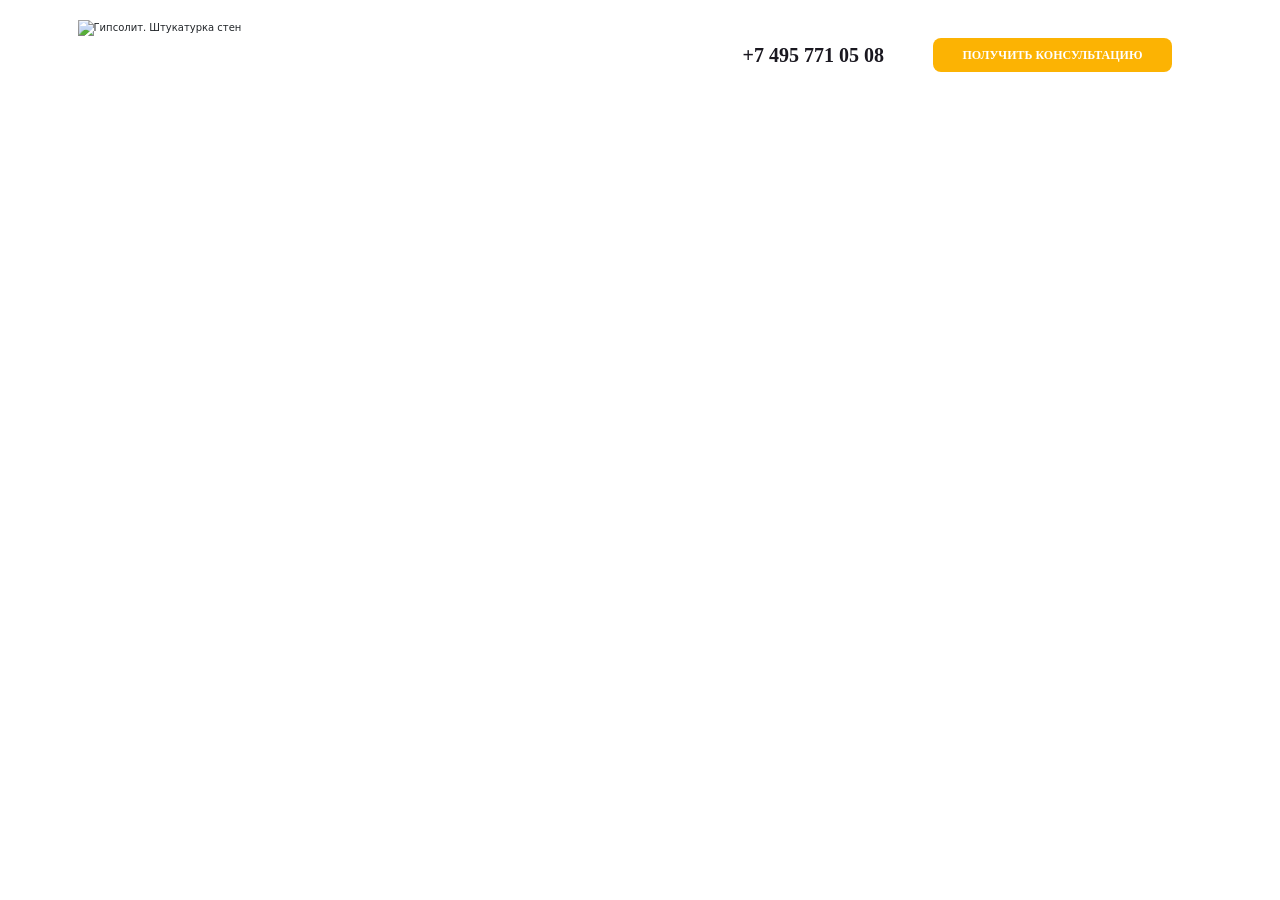
==== commit bbfc3943: "Added New part of lesson" ====
--- a/index.html
+++ b/index.html
@@ -11,23 +11,28 @@
 </head>
 
 <body>
-<div class="container">
-	<div class="mail-tittle"><p>Email:</p></div>
-	<form action="#">
-		<input class="email" type="email" name="email" placeholder="   johnsmith@gmail.com">
-	</form>
-	<div class="password-title"><p>Choose Password:</p></div>
-	<form action="#">
-		<input class="password" type="password" name="pass">
-	</form>
-	<div class="confirmpassword-title"><p>Confirm Password</p></div>
-	<form action="#">
-		<input class="cpassword" type="password"  name="cpass" placeholder="   Любимый котик Ты">
-	</form><div class="button"> 
-	<button><p>Register now!</p></button>
-	
-</div>
-</div>
+	<main>
+		<div class="container">
+			<div class="header">
 
+				<div class="row">
+					<div class="col-md-3">
+						<div class="logo">
+							<img src="/img/Web-Header/logo.png" alt="Гипсолит. Штукатурка стен">
+						</div>
+					</div>
+
+					<div class="col-md-2 offset-md-4">
+						<a class="phone-link" href="#">+7 495 771 05 08</a>
+					</div>
+
+					<div class="col-md-3">
+						<div class="wrap"><div class="wrap-block"><button class="button header-btn">Получить консультацию</button></div></div>
+					</div>
+				</div>
+			</div>
+		</div>
+	</main>
 </body>
-</html>
+
+</html>
--- a/css/style.css
+++ b/css/style.css
@@ -1,126 +1,69 @@
+@font-face {
+  font-family: "ProximaNova";
+  src: url(https://webfonts.pro/templates/fonts/download/ProximaNova/ProximaNova-Bold.ttf) format("truetype");
+  src: url(https://webfonts.pro/templates/fonts/download/ProximaNova/ProximaNova-Bold.eot?) format("woff");
+  src: url(https://webfonts.pro/templates/fonts/download/ProximaNova/ProximaNova-Bold.woff) format("woff");
+}
+html {
+  font-size: 10px;
+}
 
-body {
-	font-family: Arial, "Helvetica Neue", Helvetica, sans-serif;
-	background-color: #999;
+section {
+  padding: 10rem 0;
 }
-.container {
-	max-width: 428px;
-	height: 492px;
-	margin-top: 132px;
-	background-color: #fff;
-	position: relative;
+
+.header {
+  height: 7rem;
 }
-.container::before{
-	content: "Create an account";
-position: absolute;
-font-weight: 700;
-font-size: 16px;
-text-transform: uppercase;
-background-color: #01b3b3;
-left: 42px;
-top: -3px;
-width: 200px;
-padding: 4px;
-text-align: center;
-color: #fff;
-letter-spacing: -0.2px;
-font-family: Arial, "Helvetica Neue", Helvetica, sans-serif;
 
+.wrap {
+  display: table;
+  width: 100%;
+  height: 7rem;
+}
+.wrap-block {
+  display: table-cell;
+  vertical-align: middle;
+}
 
+main {
+  padding: 2rem 0px;
 }
-.mail-tittle {
-	padding: 69px 0px 0px 30px;
-	margin: 0px 0px -3px 0px;
-	font-size: 16px;
-	font-weight: bold;
-	position: relative;
+
+.col-md-2 {
+  font-family: "ProximaNova";
+  font-weight: 700;
+  font-size: 12px;
 }
-.mail-tittle::after {
-	content: "*";
-	color: #8cd3d3;
-	font-weight: 700;
-	position: absolute;
-	top: 69px;
-	left: 82px;
 
+.col-md-2 a {
+  text-decoration: none;
 }
-.email {
-	font-style: italic;
-	width: 349px;
-	height: 41px;
-	margin: 0px 0px -2px 28px;
-	font-size: 16px;
-	padding: 1px 0px 0px 3px;
+
+.phone-link {
+  display: inline-block;
+  color: #1a1820;
+  font-size: 2rem;
+  font-weight: 900;
+  height: 7rem;
+  line-height: 7rem;
 }
-.password {
-	font-style: italic;
-	width: 349px;
-	height: 41px;
-	margin: -8px 0px 0px 28px;
-	font-size: 16px;
-	padding: 1px 0px 0px 3px;
+
+.button {
+  background-color: #fcb303;
+  color: #ffffff;
+  padding: 1rem 3rem;
+  font-family: "ProximaNova";
+  font-size: 12px;
+  line-height: 1.2;
+  font-weight: 600;
+  text-transform: uppercase;
+  text-decoration: none;
+  border: none;
+  border-radius: 8px;
+  color: #ffffff;
 }
-.cpassword {
-	font-style: italic;
-	width: 349px;
-	height: 43px;
-	margin: -8px 0px -2px 28px;
-	font-size: 16px;
-	padding: 1px 0px 0px 3px;
-}
-button {
-	margin: 47px 0px 0px 30px;
-	width: 347px;
-	height: 60px;
-	background-color: #01bfbf;
-	position: relative;
-	border-radius: 5px;
-	border: none;
-}
-.button p{
-	text-align: center;
-	position: absolute;
-	font-size: 21px;
-	font-weight: 600;
-	color: #fff;
-	left: 88px;
-	top: 15px;
-	text-transform: uppercase;
 
-}
-.password-title {
-	
-	font-size: 16px;
-	font-weight: 700;
-	margin: 22px 0px 2px 30px;
-	padding: 0px 0px 5px 0px;
-	position: relative;
-}
-.password-title::after{
-	content: "*";
-	color: #8cd3d3;
-	font-weight: 700;
-	position: absolute;
-	top: 0px;
-	
-	left: 148px;
-}
-.confirmpassword-title {
-	font-size: 16px;
-	font-weight: bold;
-	font-size: 16px;
-	font-weight: 700;
-	margin: 21px 0px 0px 30px;
-	padding: 0px 0px 5px 0px;
-	position: relative;
-
-}
-.confirmpassword-title::after{
-	content: "*";
-	color: #8cd3d3;
-	font-weight: 700;
-
-	position: absolute;
-	top: 0px;
-	left: 145px;
+.logo img {
+  height: 70px;
 }
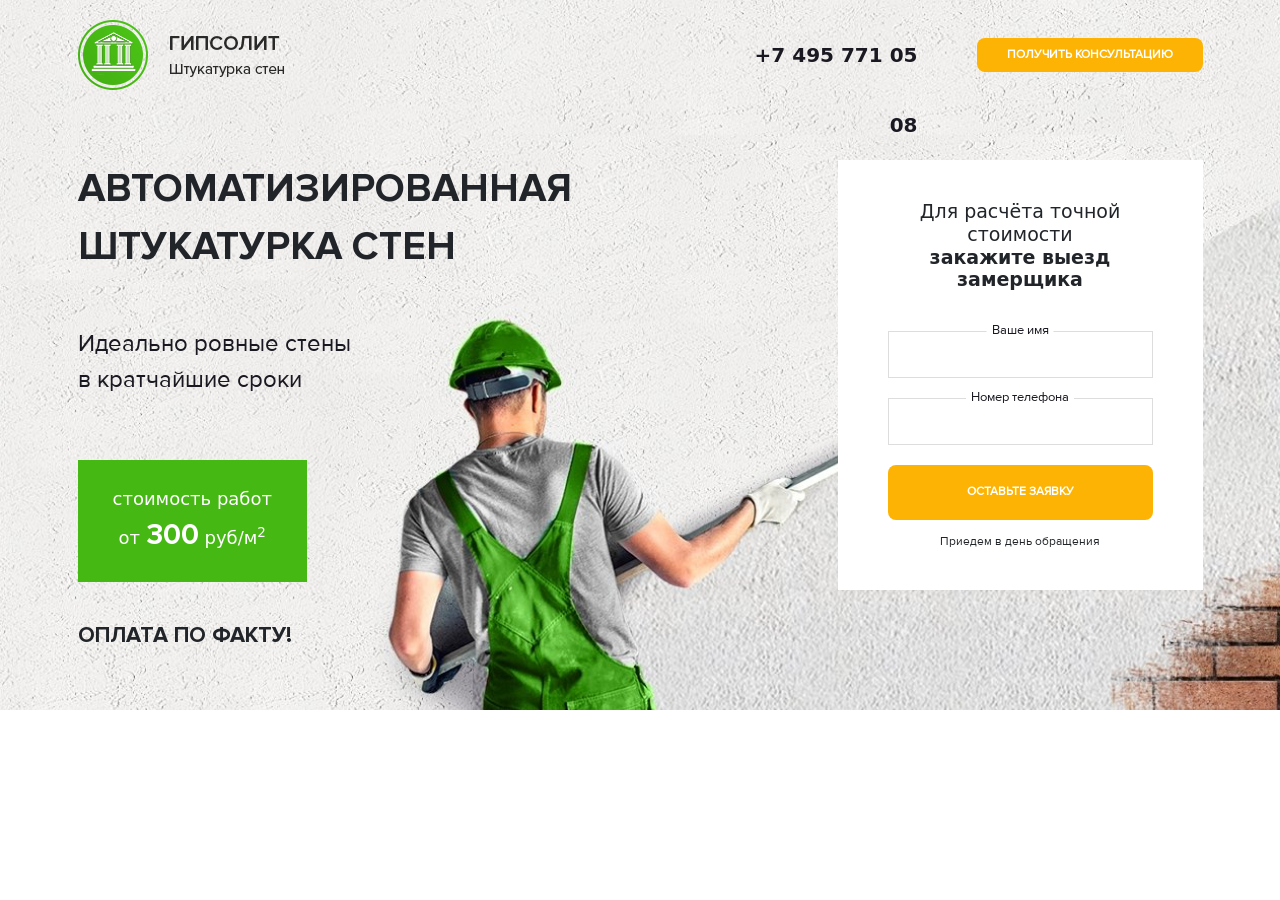
==== commit a21d3b41: "Add Added head of site" ====
--- a/index.html
+++ b/index.html
@@ -11,7 +11,7 @@
 </head>
 
 <body>
-	<main>
+	<main class="main">
 		<div class="container">
 			<div class="header">
 
@@ -26,11 +26,46 @@
 						<a class="phone-link" href="#">+7 495 771 05 08</a>
 					</div>
 
-					<div class="col-md-3">
-						<div class="wrap"><div class="wrap-block"><button class="button header-btn">Получить консультацию</button></div></div>
+	
+						<div class="col-md-3">
+							<div class="wrap">
+								<div class="wrap-block"><button class="button header-btn">Получить консультацию</button></div>
+							</div>
+						</div>
 					</div>
 				</div>
-			</div>
+				
+				<div class="main-content">
+					<div class="row">
+					<div class="col-md-6">
+						<div class="main-tittle">
+	<h1>Автоматизированная штукатурка стен</h1>
+	<p class="main-subtittle">Идеально ровные стены <br>в кратчайшие сроки</p>
+	<span>стоимость работ <br>
+		от <strong>300</strong> руб/м<sup>2</sup>
+	</span>
+	<strong class="main-trigger">Оплата по факту!</strong>
+						</div>
+					</div>
+					<div class="col-md-4 offset-md-2">
+						<div class="main-form">
+							<h2 class="main-header">Для расчёта точной стоимости <br><strong>закажите выезд замерщика</strong></h2>
+							<form action="#">
+								<label class="label-name" for="">Ваше имя</label>
+								<input class="main-input" type="text">
+								<label class="label-tel" for="">Номер телефона</label>
+								<input class="main-input" type="tel" name="phone">
+							<button class="main-btn button" type="submit">Оставьте заявку</button>
+								<small>Приедем в день обращения</small>
+							</form>
+						</div>
+					</div>
+				</div>
+				</div>
+
+
+
+
 		</div>
 	</main>
 </body>
--- a/css/style.css
+++ b/css/style.css
@@ -1,9 +1,21 @@
 @font-face {
-  font-family: "ProximaNova";
-  src: url(https://webfonts.pro/templates/fonts/download/ProximaNova/ProximaNova-Bold.ttf) format("truetype");
-  src: url(https://webfonts.pro/templates/fonts/download/ProximaNova/ProximaNova-Bold.eot?) format("woff");
-  src: url(https://webfonts.pro/templates/fonts/download/ProximaNova/ProximaNova-Bold.woff) format("woff");
+  font-family: "ProximaNovaRg";
+  src: url("../fonts/ProximaNova-Regular.woff2") format("woff2"), url("../fonts/ProximaNova-Regular.woff") format("woff");
+  font-weight: normal;
+  font-style: normal;
+  font-display: swap;
 }
+@font-face {
+  font-family: "ProximaNovaRg_bold";
+  src: url("../fonts/ProximaNova-Bold.woff2") format("woff2"), url("../fonts/ProximaNova-Bold.woff") format("woff");
+  font-weight: bold;
+  font-style: normal;
+  font-display: swap;
+}
+.col-md-2 {
+  text-align: right;
+}
+
 html {
   font-size: 10px;
 }
@@ -20,20 +32,92 @@
   display: table;
   width: 100%;
   height: 7rem;
+  text-align: right;
 }
 .wrap-block {
   display: table-cell;
   vertical-align: middle;
 }
 
-main {
-  padding: 2rem 0px;
+.main {
+  background: url(../img/Web-Header/BG_of_maket.jpg) center center no-repeat;
+  padding: 2rem 0px 5rem;
+  background-size: cover;
 }
-
-.col-md-2 {
-  font-family: "ProximaNova";
-  font-weight: 700;
-  font-size: 12px;
+.main-content h1 {
+  font-family: "ProximaNovaRg_bold";
+  font-size: 4rem;
+  text-transform: uppercase;
+  margin-top: 7rem;
+  margin-bottom: 5rem;
+  line-height: 5.8rem;
+}
+.main-content span {
+  background-color: #46b814;
+  color: #ffffff;
+  display: inline-block;
+  font-size: 1.8rem;
+  padding: 2.5rem 3.5rem;
+  text-align: center;
+}
+.main-content span strong {
+  font-size: 3rem;
+  font-family: "ProximaNovaRg_bold";
+}
+.main-subtittle {
+  font-family: "ProximaNovaRg";
+  font-size: 2.4rem;
+  color: #1a1820;
+  margin-bottom: 6.2rem;
+}
+.main-trigger {
+  display: block;
+  font-family: "ProximaNovaRg_bold";
+  font-size: 2.2rem;
+  text-transform: uppercase;
+  margin-top: 3.7rem;
+}
+.main-form {
+  margin: 7rem 0;
+  padding: 4rem 5rem;
+  background-color: #ffffff;
+  text-align: center;
+}
+.main-header {
+  font-size: 1.9rem;
+  margin-bottom: 4rem;
+}
+.main-input {
+  display: block;
+  border: 1px solid #dddddd;
+  width: 100%;
+  padding: 1.5rem 0;
+  margin: 2rem 0;
+  position: relative;
+}
+.main label {
+  position: absolute;
+  transform: translateX(-50%) translateY(-50%);
+  padding: 0.5rem;
+  background-color: #ffffff;
+  font-family: "ProximaNovaRg";
+  font-size: 1.3rem;
+  line-height: 1.2;
+  color: #1a1820;
+  z-index: 10;
+}
+.main-btn {
+  display: block;
+  width: 100%;
+  height: 5.5rem;
+  font-size: 1.6rem;
+}
+.main small {
+  display: block;
+  margin-top: 1.5rem;
+  font-family: "ProximaNovaRg";
+  line-height: 1.2;
+  font-size: 1.2rem;
 }
 
 .col-md-2 a {
@@ -44,17 +128,18 @@
   display: inline-block;
   color: #1a1820;
   font-size: 2rem;
-  font-weight: 900;
+  font-weight: 700;
   height: 7rem;
   line-height: 7rem;
+  @iclude bold;
 }
 
 .button {
   background-color: #fcb303;
   color: #ffffff;
+  font-family: "ProximaNovaRg";
   padding: 1rem 3rem;
-  font-family: "ProximaNova";
-  font-size: 12px;
+  font-size: 1.2rem;
   line-height: 1.2;
   font-weight: 600;
   text-transform: uppercase;
